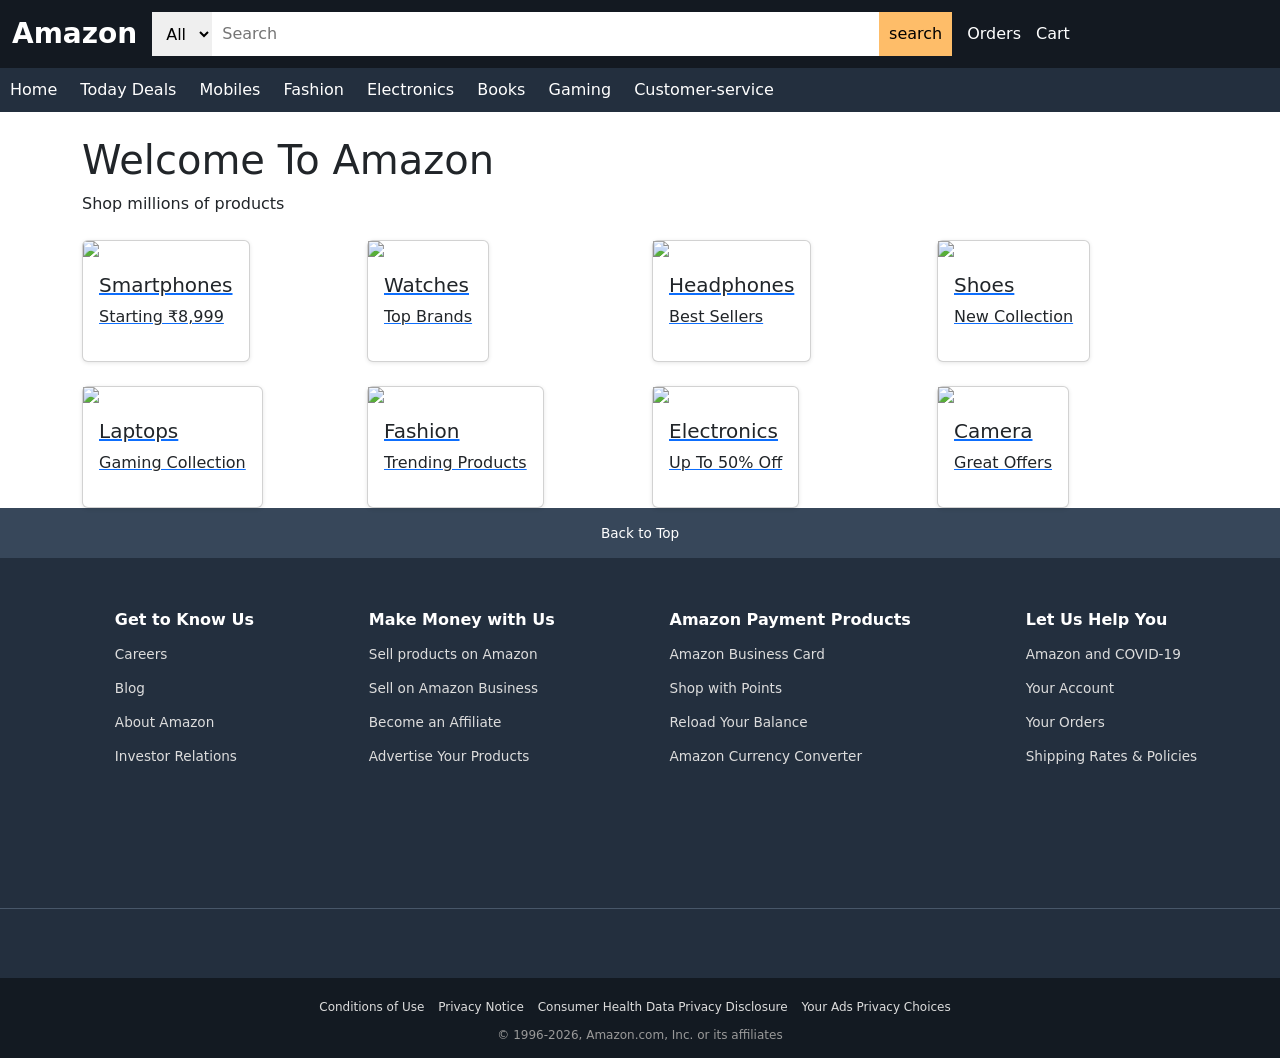
==== index.html @ 4b7122a0 "first commit" ====
<!DOCTYPE html>

<html>

<head>

<title>Amazon</title>

<meta charset="UTF-8">

<meta name="viewport" content="width=device-width, initial-scale=1">

<link rel="stylesheet" href="style.css">

<link href="https://cdn.jsdelivr.net/npm/bootstrap@5.3.8/dist/css/bootstrap.min.css" rel="stylesheet">

</head>

<body>

<header>
<div class="navbar-main">
<div class="logo"><a href="index.html">Amazon</a></div>
<div class="search-wrap"><select><option>All</option></select><input placeholder="Search"><button>search</button></div>
<div class="nav-links"><a href="">Orders</a><a href="cart.html">Cart</a></div>
</div>
<div class="panel">
<a href="index.html">Home</a>
<a href="today-deals.html">Today Deals</a>
<a href="mobiles.html">Mobiles</a>
<a href="fashion.html">Fashion</a>
<a href="electronics.html">Electronics</a>
<a href="books.html">Books</a>
<a href="gaming.html">Gaming</a>
<a href="">Customer-service</a>
</div>
</header>







<!-- HERO -->


<div class="container mt-4">

<div class="hero">

<h1>

Welcome To Amazon

</h1>

<p>

Shop millions of products

</p>

</div>

</div>






<!-- PRODUCTS -->


<div class="container mt-4">

<div class="row g-4">



<div class="col-md-3">

<a href="product.html">

<div class="card product">

<img src="https://images.unsplash.com/photo-1580910051074-3eb694886505?q=80&w=765&auto=format&fit=crop&ixlib=rb-4.1.0&ixid=M3wxMjA3fDB8MHxwaG90by1wYWdlfHx8fGVufDB8fHx8fA%3D%3D" class="card-img-top">

<div class="card-body">

<h5>

Smartphones

</h5>

<p>

Starting ₹8,999

</p>

</div>

</div>

</a>

</div>






<div class="col-md-3">

<a href="product.html">

<div class="card product">

<img src="https://images.unsplash.com/photo-1620625515032-6ed0c1790c75?q=80&w=764&auto=format&fit=crop&ixlib=rb-4.1.0&ixid=M3wxMjA3fDB8MHxwaG90by1wYWdlfHx8fGVufDB8fHx8fA%3D%3D">

<div class="card-body">

<h5>

Watches

</h5>

<p>

Top Brands

</p>

</div>

</div>

</a>

</div>






<div class="col-md-3">

<a href="product.html">

<div class="card product">

<img src="https://images.unsplash.com/photo-1585298723682-7115561c51b7?q=80&w=764&auto=format&fit=crop&ixlib=rb-4.1.0&ixid=M3wxMjA3fDB8MHxwaG90by1wYWdlfHx8fGVufDB8fHx8fA%3D%3D">

<div class="card-body">

<h5>

Headphones

</h5>

<p>

Best Sellers

</p>

</div>

</div>

</a>

</div>






<div class="col-md-3">

<a href="product.html">

<div class="card product">

<img src="https://images.unsplash.com/photo-1560769629-975ec94e6a86?q=80&w=764&auto=format&fit=crop&ixlib=rb-4.1.0&ixid=M3wxMjA3fDB8MHxwaG90by1wYWdlfHx8fGVufDB8fHx8fA%3D%3D">

<div class="card-body">

<h5>

Shoes

</h5>

<p>

New Collection

</p>

</div>

</div>

</a>

</div>






<div class="col-md-3">

<a href="product.html">

<div class="card product">

<img src="https://plus.unsplash.com/premium_photo-1681302547899-9339f12aca53?q=80&w=735&auto=format&fit=crop&ixlib=rb-4.1.0&ixid=M3wxMjA3fDB8MHxwaG90by1wYWdlfHx8fGVufDB8fHx8fA%3D%3D">

<div class="card-body">

<h5>

Laptops

</h5>

<p>

Gaming Collection

</p>

</div>

</div>

</a>

</div>






<div class="col-md-3">

<a href="product.html">

<div class="card product">

<img src="https://images.unsplash.com/photo-1532453288672-3a27e9be9efd?q=80&w=764&auto=format&fit=crop&ixlib=rb-4.1.0&ixid=M3wxMjA3fDB8MHxwaG90by1wYWdlfHx8fGVufDB8fHx8fA%3D%3D">

<div class="card-body">

<h5>

Fashion

</h5>

<p>

Trending Products

</p>

</div>

</div>

</a>

</div>






<div class="col-md-3">

<a href="product.html">

<div class="card product">

<img src="https://images.unsplash.com/photo-1540761567564-d7839d2611b5?q=80&w=735&auto=format&fit=crop&ixlib=rb-4.1.0&ixid=M3wxMjA3fDB8MHxwaG90by1wYWdlfHx8fGVufDB8fHx8fA%3D%3D">

<div class="card-body">

<h5>

Electronics

</h5>

<p>

Up To 50% Off 

</p>

</div>

</div>

</a>

</div>






<div class="col-md-3">

<a href="product.html">

<div class="card product">

<img src="https://images.unsplash.com/photo-1516035069371-29a1b244cc32?q=80&w=764&auto=format&fit=crop&ixlib=rb-4.1.0&ixid=M3wxMjA3fDB8MHxwaG90by1wYWdlfHx8fGVufDB8fHx8fA%3D%3D">

<div class="card-body">

<h5>

Camera

</h5>

<p>

Great Offers


</p>

</div>

</div>

</a>

</div>




</div>

</div>






<footer class="footer">

        <div class="foot-panel1">
            Back to Top
        </div>
        <div class="foot-panel2">
            <ul>
                <p>Get to Know Us</p>
                <li><a href="#">Careers</a></li>
                <li><a href="#">Blog</a></li>
                <li><a href="#">About Amazon</a></li>
                <li><a href="#">Investor Relations</a></li>
            </ul>
            <ul>
                <p>Make Money with Us</p>
                <li><a href="#">Sell products on Amazon</a></li>
                <li><a href="#">Sell on Amazon Business</a></li>
                <li><a href="#">Become an Affiliate</a></li>
                <li><a href="#">Advertise Your Products</a></li>
            </ul>
            <ul>
                <p>Amazon Payment Products</p>
                <li><a href="#">Amazon Business Card</a></li>
                <li><a href="#">Shop with Points</a></li>
                <li><a href="#">Reload Your Balance</a></li>
                <li><a href="#">Amazon Currency Converter</a></li>
            </ul>
            <ul>
                <p>Let Us Help You</p>
                <li><a href="#">Amazon and COVID-19</a></li>
                <li><a href="#">Your Account</a></li>
                <li><a href="#">Your Orders</a></li>
                <li><a href="#">Shipping Rates & Policies</a></li>
            </ul>
        </div>
        <div class="foot-panel3">
            <div class="logo footer-logo"></div>
        </div>
        <div class="foot-panel4">
            <div class="pages">
                <a href="#">Conditions of Use</a>
                <a href="#">Privacy Notice</a>
                <a href="#">Consumer Health Data Privacy Disclosure</a>
                <a href="#">Your Ads Privacy Choices</a>
            </div>
            <div class="copyright">
                © 1996-2026, Amazon.com, Inc. or its affiliates
            </div>
        </div>

</footer>


</body>

</html>
---- style.css ----
body {
  margin: 0;
  background: #eaeded;
  font-family: Arial;
}
.navbar-main {
  background: #131921;
  color: #fff;
  padding: 12px;
  display: flex;
  gap: 15px;
  align-items: center;
  flex-wrap: wrap;
  position: sticky;
  top: 0;
  z-index: 99;
}
.logo a {
  color: #fff;
  text-decoration: none;
  font-size: 28px;
  font-weight: bold;
}
.search-wrap {
  display: flex;
  flex: 1;
  max-width: 800px;
}
.search-wrap input {
  flex: 1;
  padding: 10px;
  border: none;
}
.search-wrap select,
.search-wrap button {
  border: none;
  padding: 10px;
}
.search-wrap button {
  background: #febd69;
}
.nav-links {
  display: flex;
  gap: 15px;
}
.nav-links a,
.panel a {
  color: #fff;
  text-decoration: none;
}
.panel {
  background: #232f3e;
  padding: 10px;
  overflow: auto;
  white-space: nowrap;
}
.panel a {
  margin-right: 18px;
}
.sidebar p,
.sidebar h3 {
  font-size: 16px !important;
  word-break: break-word;
}
.product,
.launchcard,
.supportcard,
.cartbox,
.subtotal,
.section {
  box-shadow: 0 1px 4px rgba(0, 0, 0, 0.1);
  border-radius: 8px;
  width: fit-content;
  height: fit-content;
}
img {
  max-width: 100%;
}
/*footer {
    margin-top: 40px;
}*/
.foot-panel1 {
    background-color: #37475a;
    color: white;
    height: 50px;
    display: flex;
    justify-content: center;
    align-items: center;
    font-size: 0.85rem;
    cursor: pointer;
}
.foot-panel1:hover {
    background-color: #485769;
}
.foot-panel2 {
    background-color: #232f3e;
    color: white;
    height: 350px;
    display: flex;
    justify-content: space-evenly;
    padding-top: 50px;
}
.foot-panel2 ul p {
    font-weight: 700;
    font-size: 1rem;
    margin-bottom: 10px;
}
.foot-panel2 ul li {
    list-style: none;
    margin-top: 10px;
}
.foot-panel2 ul a {
    color: #dddddd;
    font-size: 0.85rem;
    text-decoration: none;
}
.foot-panel2 ul a:hover {
    text-decoration: underline;
}
.foot-panel3 {
    background-color: #232f3e;
    border-top: 0.5px solid #485769;
    height: 70px;
    display: flex;
    justify-content: center;
    align-items: center;
}
.footer-logo {
    width: 90px;
}
.foot-panel4 {
    background-color: #131a22;
    color: white;
    height: 80px;
    font-size: 0.75rem;
    text-align: center;
    padding-top: 20px;
}
.pages a {
    color: #dddddd;
    text-decoration: none;
    margin-right: 10px;
}
.pages a:hover {
    text-decoration: underline;
}
.copyright {
    margin-top: 10px;
    color: #999;
}
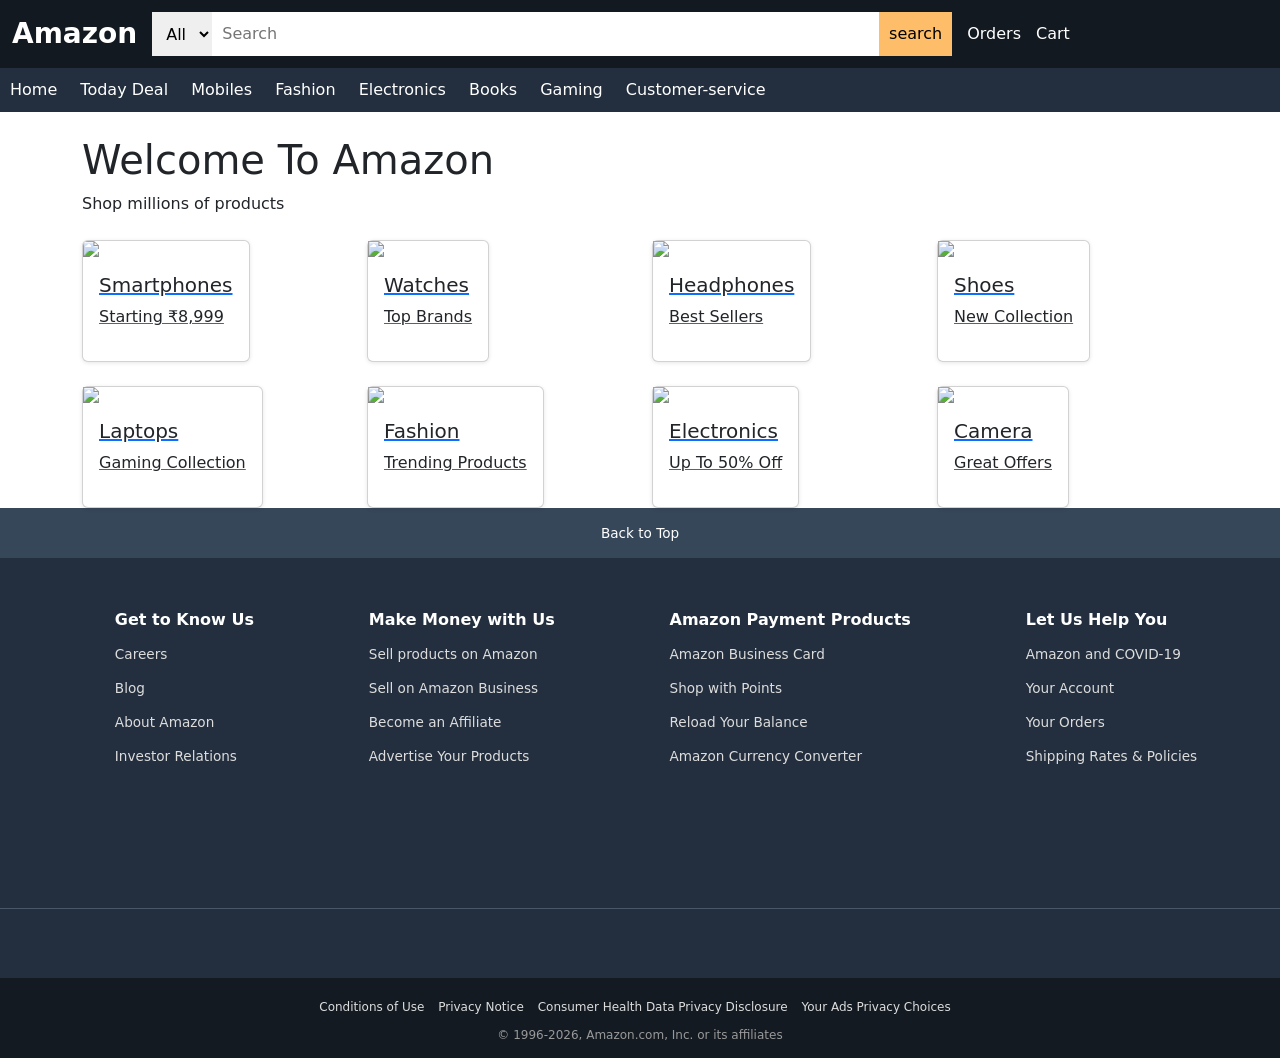
==== commit d81016e0: "earn" ====
--- a/index.html
+++ b/index.html
@@ -27,7 +27,7 @@
 </div>
 <div class="panel">
 <a href="index.html">Home</a>
-<a href="today-deals.html">Today Deals</a>
+<a href="today-deals.html">Today Deal</a>
 <a href="mobiles.html">Mobiles</a>
 <a href="fashion.html">Fashion</a>
 <a href="electronics.html">Electronics</a>
